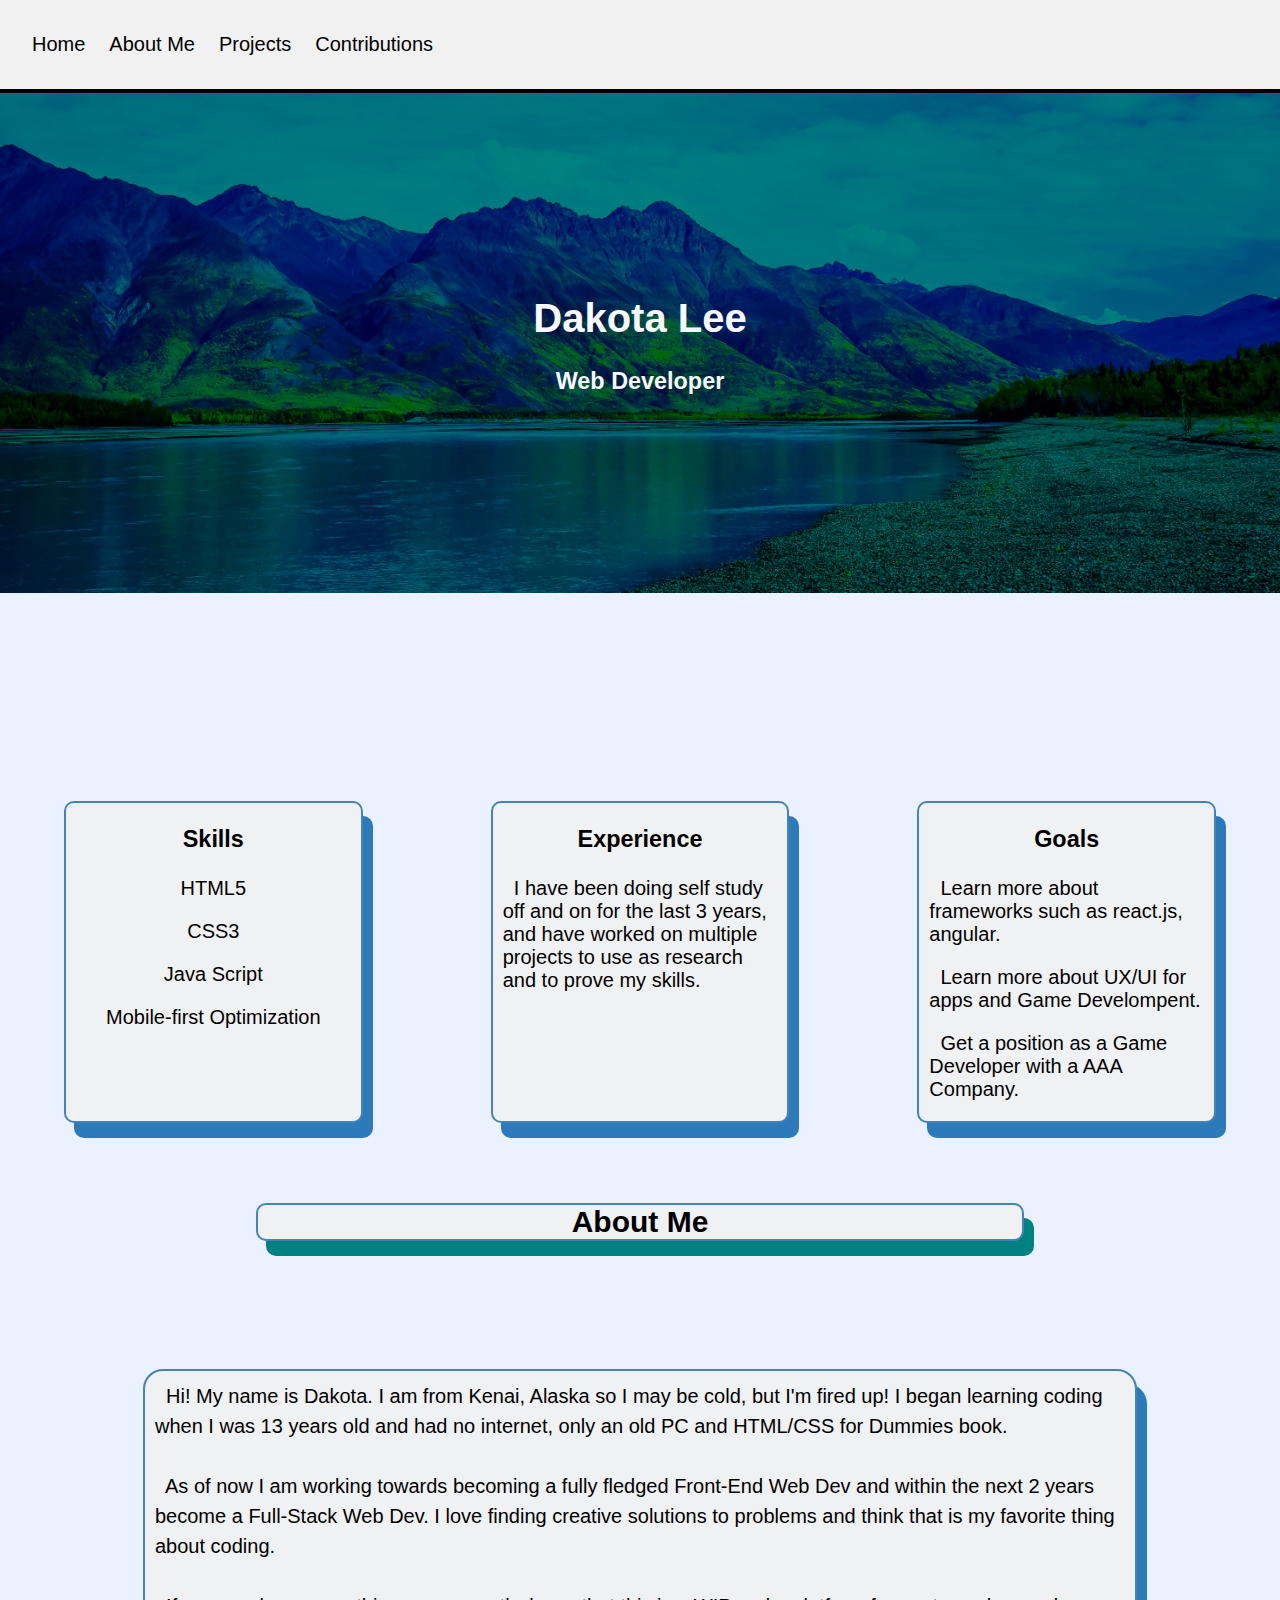
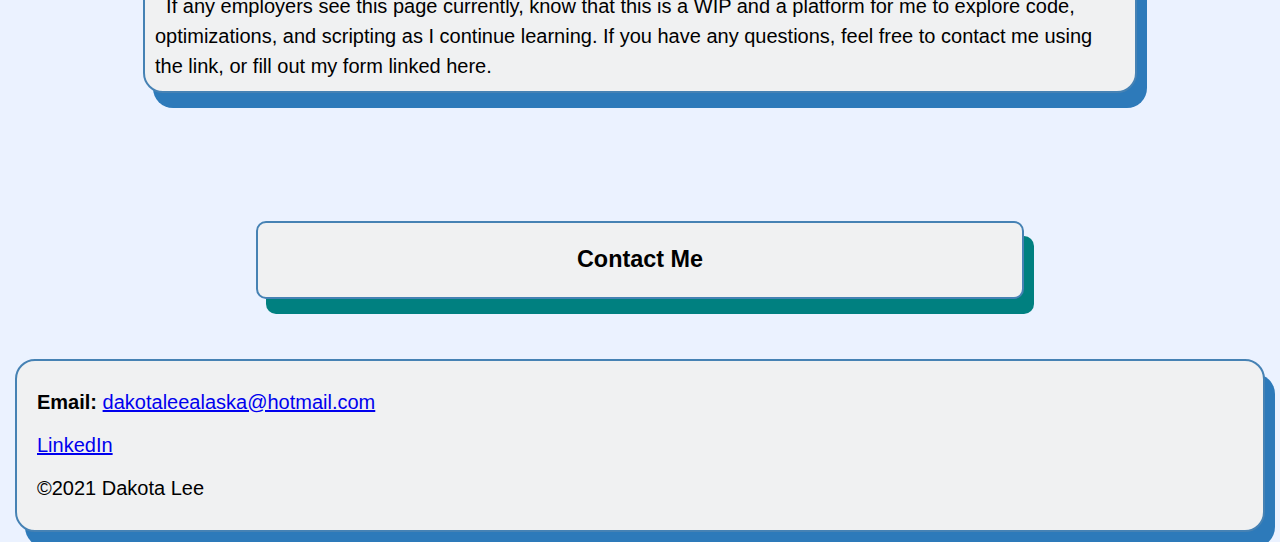
==== index.html @ cb0a1743 "added index.html and the CSS as well as an image" ====
<!DOCTYPE html>
<head>
  <title>Landing PAge</title>
  <meta charset="utf-8">
  <link rel="stylesheet" href="styles.css">
</head>

<body>
  <header>
    <section>

    </section>
    <section class="header">
      <nav>
        <p><a href="index.html">Home</a></p>
        <p><a href="aboutme.html">About Me</a></p>
        <p><a href="projects.html">Projects</a></p>
        <p><a href="contributions.html">Contributions</a></p>
      </nav>
    </section>
  </header>

  <main>
    <div class="container">
      <section id="title">
        <div class="title-text">
          <h1>Dakota Lee</h1>
          <h3>Web Developer</h3>
        </div>
      </section>
    </div>
    <section class="info-tiles">
      <div class="info" id="skills">
        <h3>Skills</h3>
        <p>HTML5</p>
        <p>CSS3</p>
        <p>Java Script</p>
        <p>Mobile-first Optimization</p>
      </div>
      <div class="info" id="experience">
        <h3>Experience</h3>
        <p>
          &nbsp I have been doing self study off and on for the last 3 years, and have
          worked on multiple projects to use as research and to prove my skills.
          <br>

        </p>
      </div>
      <div class="info" id="goals">
        <h3>Goals</h3>
        <p>&nbsp Learn more about frameworks such as react.js, angular.</p>
        <p>&nbsp Learn more about UX/UI for apps and Game Develompent.</p>
        <p>&nbsp Get a position as a Game Developer with a AAA Company.</p>
      </div>
    </section>
    <h2 id="aboutme">About Me</h2>
    <section class="about-me">

      <p id="aboutme-p">&nbsp Hi! My name is Dakota. I am from Kenai, Alaska so I may be cold, but I'm fired up!
         I began learning coding when I was 13 years old and had no internet, only an old PC
         and HTML/CSS for Dummies book.
         <br>
         <br>
         &nbsp As of now I am working towards becoming a fully fledged Front-End Web Dev
         and within the next 2 years become a Full-Stack Web Dev. I love finding creative solutions
         to problems and think that is my favorite thing about coding.
         <br>
         <br>
         &nbsp If any employers see this page currently, know that this is a WIP and a platform for me to
         explore code, optimizations, and scripting as I continue learning. If you have any questions,
         feel free to contact me using the link, or fill out my form linked here.
      </p>

    </section>
  </main>
  <div class="contact-me">
    <h3>Contact Me</h3>
  </div>
  <footer>
    <section>

      <p><strong>Email:</strong> <a href="mailto:dakotaleealaska@hotmail.com">dakotaleealaska@hotmail.com</a></p>
      <p><a href="https://www.linkedin.com/in/dakota-lee-04a442168/" target="_blank">LinkedIn</a></p>
    </section>

    <p>&copy;2021 Dakota Lee</p>
  </footer>
</body>
---- styles.css ----
/* Main Elements */
html {
  font-size: 1.25rem;
}
body  {
  font-family: Arial;
  word-wrap: break-word;
  background-color: #ebf2ff;
  background-image: url(img/background.png);
  background-repeat: no-repeat;
  background-attachment: fixed;
  margin: 0;
}
img {
  width: 100%;
}
h2 {
  text-align: center;
}
h3 {
  text-align: center;
}

footer {
  margin: 10% 15px;
}
p {
  padding: 0px 10px;
}
/* Classes */

.container {
  text-align: center;
  position: relative;
  background: url(knik-1633949011868-5969.jpg) center / cover no-repeat teal;
  background-blend-mode: multiply;

}

}
.info-tiles {
  background-color: #78bdc4;
  padding: 0px 0px 80px;
  margin-top: 15rem;

}

.info {
  border: 2px steelblue solid;
  border-radius: 10px;
  width: 90%;
  background-color: #f0f1f2;
  margin: 10% 5% 20px;
  box-shadow: 10px 15px #2d7aba;
}

.about-me  {
  line-height: 1.5;
  margin: 10% 0px;

  padding: 0px 10%;

}
.pfp {
  width: 100%;
  margin: 20% 30% 0px 0px ;
  padding: 30px 20px;

}
.title-text{
  position: absolute;
  text-align: center;
  color: ghostwhite;
  top: 50%;
  left: 50%;
  transform: translate(-50%, -50%);

}
.contact-me{
  margin: 3rem 20%;
  box-shadow: 10px 15px teal;
  text-align: center;
  border: 2px steelblue solid;
  border-radius: 10px;
  background-color: #f0f1f2;
}

/*-------------- IDs ---------------------------*/
#title{

  height: 500px;
  width: 100%;
  margin-bottom: 4rem;

}

#skills {
  text-align: center;
}
 #aboutme  {
  margin: 3rem 20%;
  box-shadow: 10px 15px teal;
  text-align: center;
  border: 2px steelblue solid;
  border-radius: 10px;
  background-color: #f0f1f2;
}

#aboutme-p, footer {
  margin: 10px 15px;
  padding: 10px 10px;
  background-color: rgba(240, 241, 242, 1);
  border-radius: 20px;
  border: 2px steelblue solid;

  box-shadow: 10px 15px #2d7aba;


}
.header {
  overflow: hidden;
  background-color: #f1f1f1;
  padding: 0px 10px 20px;
  border-bottom: black 4px solid;


}

/* Style the header links */
.header a {
  float: left;
  color: black;
  text-align: left;
  padding: 12px;
  text-decoration: none;
  font-size: .5rem;
  line-height: 25px;
  border-radius: 4px;
}



/* Style the logo link (notice that we set the same value of line-height and font-size to prevent the header to increase when the font gets bigger */
.header a.logo {
  font-size: 25px;
  font-weight: bold;
}

/* Change the background color on mouse-over */
.header a:hover {
  background-color: #ddd;
  color: black;
}

/* Style the active/current link*/
.header a.active {
  background-color: dodgerblue;
  color: white;
}

/* Float the link section to the right */
.header-right {
  float: right;
}

/* Media Queries*/

@media screen and (min-width: 420px){
  li {
    display: inline-block;
    }
  .info-tiles {
    display: flex;
    justify-content: space-between;
  }
  .header a {
    font-size: 1rem;
  }
}
@media screen and (min-width: 1281px){
  .about-me {
    width: 1000px;
    margin: auto;
  }
}
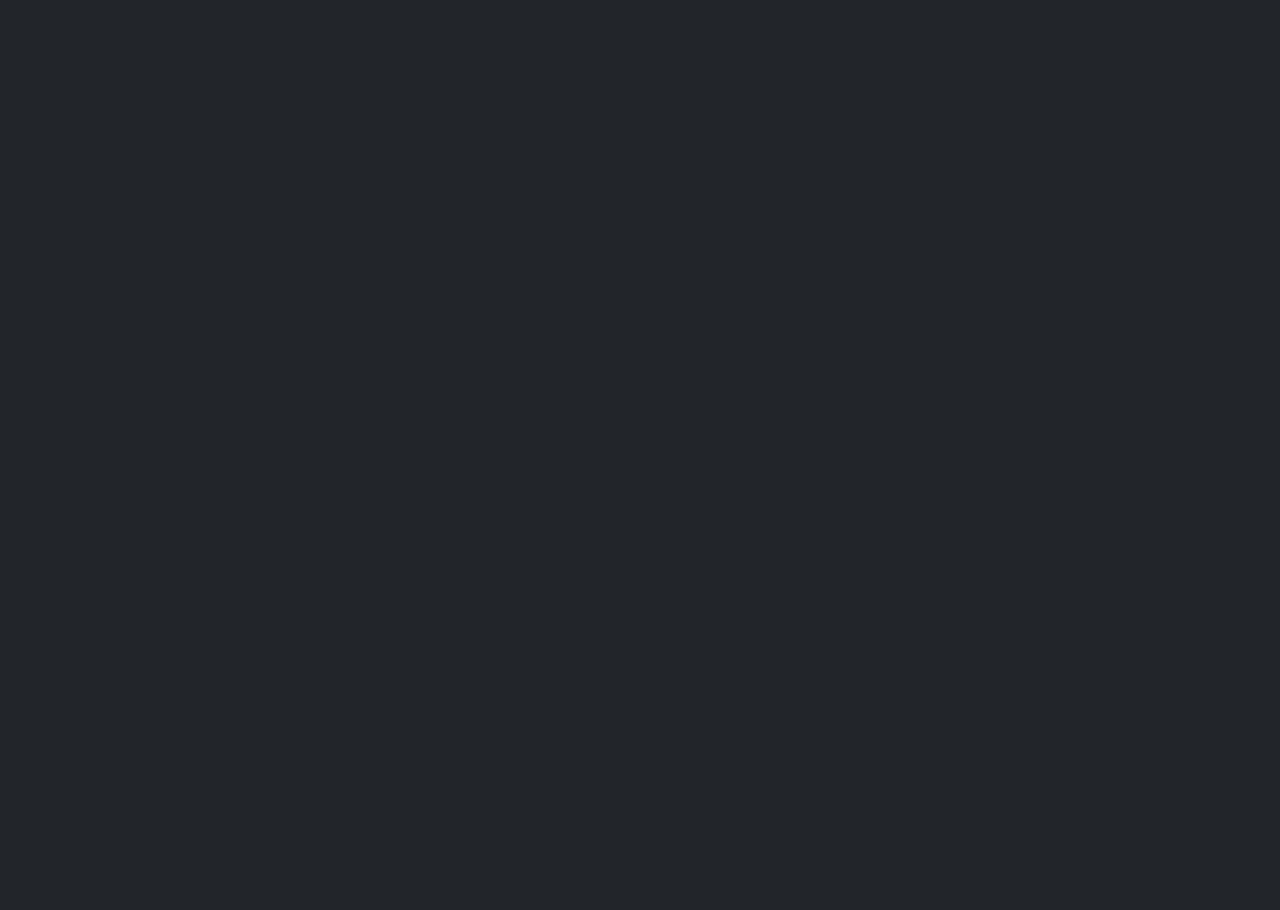
==== commit 381d3e2c: "Portfolio 2.0" ====
--- a/index.html
+++ b/index.html
@@ -1,88 +1,70 @@
 <!DOCTYPE html>
 <head>
-  <title>Landing PAge</title>
-  <meta charset="utf-8">
-  <link rel="stylesheet" href="styles.css">
+  <title>Dakotas Portfolio</title>
+  <link rel="stylesheet "href="main.css">
+  <script src="main.js" charset="utf-8">
+
+  </script>
 </head>
 
 <body>
   <header>
-    <section>
+    <h2 class="logo">Dakota Lee</h2>
+    <nav>
+      <ul class="navLinks">
+        <li><a href="index.html"><strong>Home</strong></a></li>
+        <li><a href="projects.html"><strong>Projects</strong></a></li>
+        <li><a href="services.html"><strong>Services</strong></a></li>
+        <li><a href="aboutme.html"><strong>About</strong></a></li>
+      </ul>
+    </nav>
+    <a href="contact-me.html" class="cta"><button class="contactMe">Contact</button></a>
+  </header>
+<!--------------------------------------------------------------------->
+    <div class="gridContainer">
 
-    </section>
-    <section class="header">
-      <nav>
-        <p><a href="index.html">Home</a></p>
-        <p><a href="aboutme.html">About Me</a></p>
-        <p><a href="projects.html">Projects</a></p>
-        <p><a href="contributions.html">Contributions</a></p>
-      </nav>
-    </section>
-  </header>
-
-  <main>
-    <div class="container">
-      <section id="title">
-        <div class="title-text">
-          <h1>Dakota Lee</h1>
-          <h3>Web Developer</h3>
-        </div>
-      </section>
-    </div>
-    <section class="info-tiles">
-      <div class="info" id="skills">
-        <h3>Skills</h3>
-        <p>HTML5</p>
-        <p>CSS3</p>
-        <p>Java Script</p>
-        <p>Mobile-first Optimization</p>
+      <div class="gridItem" id="gridItem1">
+        <h1>Creating Change Through Efficiency and Creativity</h1>
       </div>
-      <div class="info" id="experience">
-        <h3>Experience</h3>
+      <div class="gridItem" class="gridItemContent" id="gridItem2">
+        <img src="web-programming.png" alt="code" class="icon">
+        <p id="contentSquare1">
+          Ive started my coding journey at 14 where I got an old vanilla HTML/CSS for dummies book. Since then I have expanded my knowledge
+          in coding by dabbling in server-side code like <strong>Python, and Javascript</strong>. Along my path I worked with
+          more Object Oriented Programming(OOP) languages like <strong>C#</strong>, and <strong>C++</strong>.
+          I like to prioritize my time while coding helping small businesses grow their brand and reach by creating a
+          rich and interactive website thant meets their needs.
+      </div>
+      <div class="gridItem" id="gridItem3">
+        <img src="hardware.png" alt="microchip" class="icon">
         <p>
-          &nbsp I have been doing self study off and on for the last 3 years, and have
-          worked on multiple projects to use as research and to prove my skills.
-          <br>
-
+          One of my favorite hobbie/side-businesses is doing device repair. Phones, Tablets, Desktops, Laptops, etc... Not only is it fun, but it
+          encourages more creative problem solving as well as attention to detail. When a customer comes to me with an issue, I am expected to diagnose AND solve the issue.
+          From doing a simple screen replacement on a Smartphone, to diagnosing and fixing issues pertaining to corrupted files and viruses. All self taught
+          through trial and error.
         </p>
       </div>
-      <div class="info" id="goals">
-        <h3>Goals</h3>
-        <p>&nbsp Learn more about frameworks such as react.js, angular.</p>
-        <p>&nbsp Learn more about UX/UI for apps and Game Develompent.</p>
-        <p>&nbsp Get a position as a Game Developer with a AAA Company.</p>
+      <div class="gridItem" id="gridItem4">
+        <img src="design-thinking.png" alt="idea" class="icon">
+        <p>
+          My thought proccess for creative thinking is fairly simple to me. Lets find the issue, and work backwards from that. Lets get the solution working first
+          in concept/prototype, then move on to refining it to a more permenant and optimized solution. In the field of tech, we continue to stive for optimization,
+          thats how we can have the same space in a device, or the same results in code, but by optimizing it further, we can improve: efficiency,
+          power, and flexability i our projects.
+        </p>
       </div>
-    </section>
-    <h2 id="aboutme">About Me</h2>
-    <section class="about-me">
-
-      <p id="aboutme-p">&nbsp Hi! My name is Dakota. I am from Kenai, Alaska so I may be cold, but I'm fired up!
-         I began learning coding when I was 13 years old and had no internet, only an old PC
-         and HTML/CSS for Dummies book.
-         <br>
-         <br>
-         &nbsp As of now I am working towards becoming a fully fledged Front-End Web Dev
-         and within the next 2 years become a Full-Stack Web Dev. I love finding creative solutions
-         to problems and think that is my favorite thing about coding.
-         <br>
-         <br>
-         &nbsp If any employers see this page currently, know that this is a WIP and a platform for me to
-         explore code, optimizations, and scripting as I continue learning. If you have any questions,
-         feel free to contact me using the link, or fill out my form linked here.
-      </p>
-
-    </section>
-  </main>
-  <div class="contact-me">
-    <h3>Contact Me</h3>
-  </div>
-  <footer>
-    <section>
-
-      <p><strong>Email:</strong> <a href="mailto:dakotaleealaska@hotmail.com">dakotaleealaska@hotmail.com</a></p>
-      <p><a href="https://www.linkedin.com/in/dakota-lee-04a442168/" target="_blank">LinkedIn</a></p>
-    </section>
-
-    <p>&copy;2021 Dakota Lee</p>
-  </footer>
+      <div class="gridItem" id="gridItem5">
+        <footer>
+          <!---->
+          <div class="copyright">
+            Copyright: Dakota Lee &copy 2022
+          </div>
+          <!---->
+          <div class="">
+          </div>
+          <!----->
+        </footer>
+      </div>
+    </div>
+<!-------------------------------------------------------------------------->
 </body>
--- a/main.css
+++ b/main.css
@@ -0,0 +1,205 @@
+@import url('https://fonts.googleapis.com/css2?family=Montserrat:wght@500&family=Mukta:wght@500&display=swap');
+* {
+  box-sizing: border-box;
+  margin: 0;
+  padding: 0;
+  background-color: #24252a;
+
+}
+
+li, a, button {
+  font-family: Montserrat, sans-serif;
+  font-weight: 500;
+  font-size: 16px;
+  color: #edf0f1;
+  text-decoration: none;
+
+}
+.cta {
+
+  border: none;
+  border-radius: 50px;
+  cursor: pointer;
+  transition: all 0.3s ease 0s;
+}
+
+body {
+  font-family: Mukta, sans-serif;
+}
+.dark-mode {
+  background-color: #edf0f1;
+  color: #24252a;
+}
+@keyframes fadeInAnimation {
+  0% {opacity: 0; }
+  100% {opacity: 1; }
+}
+header {
+  display: flex;
+  opacity: 0;
+  justify-content: space-between;
+  align-items: center;
+  padding: 30px 10%;
+  animation-name: fadeInAnimation;
+  animation-duration: 3s;
+  animation-timing-function: ease-in-out;
+  animation-iteration-count: 1;
+  animation-direction: normal;
+  animation-delay: 5s;
+  animation-fill-mode: forwards;
+
+}
+footer {
+  display: flex;
+  opacity: 0;
+  justify-content: space-between;
+  align-items: center;
+  font-size: .6rem;
+  text-shadow: none;
+  animation-name: fadeInAnimation;
+  animation-duration: 3s;
+  animation-timing-function: ease-in-out;
+  animation-iteration-count: 1;
+  animation-direction: normal;
+  animation-delay: 6s;
+  animation-fill-mode: forwards;
+}
+.footerLinks {
+  list-style: none;
+}
+.footerLinks li {
+  display: inline-block;
+  padding: 0px 20px;
+  font-size: .6rem;
+}
+.theme {
+  max-width: 40px;
+  border: none;
+  transition: all 0.3s ease 0s;
+  cursor: pointer;
+}
+.theme:hover {
+  filter: opacity(0.7);
+}
+.logo{
+    color: #edf0f1;
+    letter-spacing: 5px;
+}
+.icon {
+  max-width: 20%;
+  margin: auto;
+}
+
+.navLinks {
+  list-style: none;
+}
+
+.navLinks li {
+  display: inline-block;
+  padding: 0px 20px;
+}
+
+.navLinks li a {
+  transition: all 0.3s ease 0s;
+}
+
+.navLinks li a:hover {
+color: #0088a9;
+}
+
+.gridContainer{
+  display: grid;
+  justify-content: center;
+  align-content: center;
+  height: 90vh;
+  grid-template-columns: 1fr 1fr 1fr;
+  grid-template-rows: 1fr 3fr .3fr;
+  column-gap: 2rem;
+  row-gap: 2rem;
+  color: #edf0f1;
+}
+.gridItem {
+  display: inline-grid;
+  align-items: center;
+  padding: 20px 1rem;
+  justify-content: center;
+
+
+}
+
+
+#gridItem1 {
+  opacity: 0;
+  justify-content: center;
+  grid-column: 1 / -1;
+  margin: 2rem 0;
+  animation-name: fadeInAnimation;
+  animation-duration: 4s;
+  animation-timing-function: ease-in-out;
+  animation-iteration-count: 1;
+  animation-direction: normal;
+  animation-delay: 1s;
+  animation-fill-mode: forwards;
+
+}
+
+#gridItem2 {
+  margin-left: 2rem;
+  opacity: 0;
+  animation-name: fadeInAnimation;
+  animation-duration: 3s;
+  animation-timing-function: ease-in-out;
+  animation-iteration-count: 1;
+  animation-direction: normal;
+  animation-delay: 3s;
+  animation-fill-mode: forwards;
+
+}
+#gridItem3 {
+  opacity: 0;
+  animation-name: fadeInAnimation;
+  animation-duration: 3s;
+  animation-timing-function: ease-in-out;
+  animation-iteration-count: 1;
+  animation-direction: normal;
+  animation-delay: 3.75s;
+  animation-fill-mode: forwards;
+
+}
+#gridItem4 {
+  margin-right: 2rem;
+  opacity: 0;
+  animation-name: fadeInAnimation;
+  animation-duration: 3s;
+  animation-timing-function: ease-in-out;
+  animation-iteration-count: 1;
+  animation-direction: normal;
+  animation-delay: 4.5s;
+  animation-fill-mode: forwards;
+
+}
+#gridItem5 {
+  grid-column: 1 / -1;
+
+
+}
+#gridItem2::before {
+  opacity: 0;
+}
+
+button {
+  border: none;
+}
+
+.contactMe {
+ border: none;
+ padding: 9px 25px;
+ background-color: rgba(0, 136, 169, 1);
+ border-radius: 50px;
+ cursor: pointer;
+ transition: all 0.3s ease 0s;
+}
+
+.contactMe:hover {
+    background-color: rgba(0, 136, 169, 0.7);
+}
